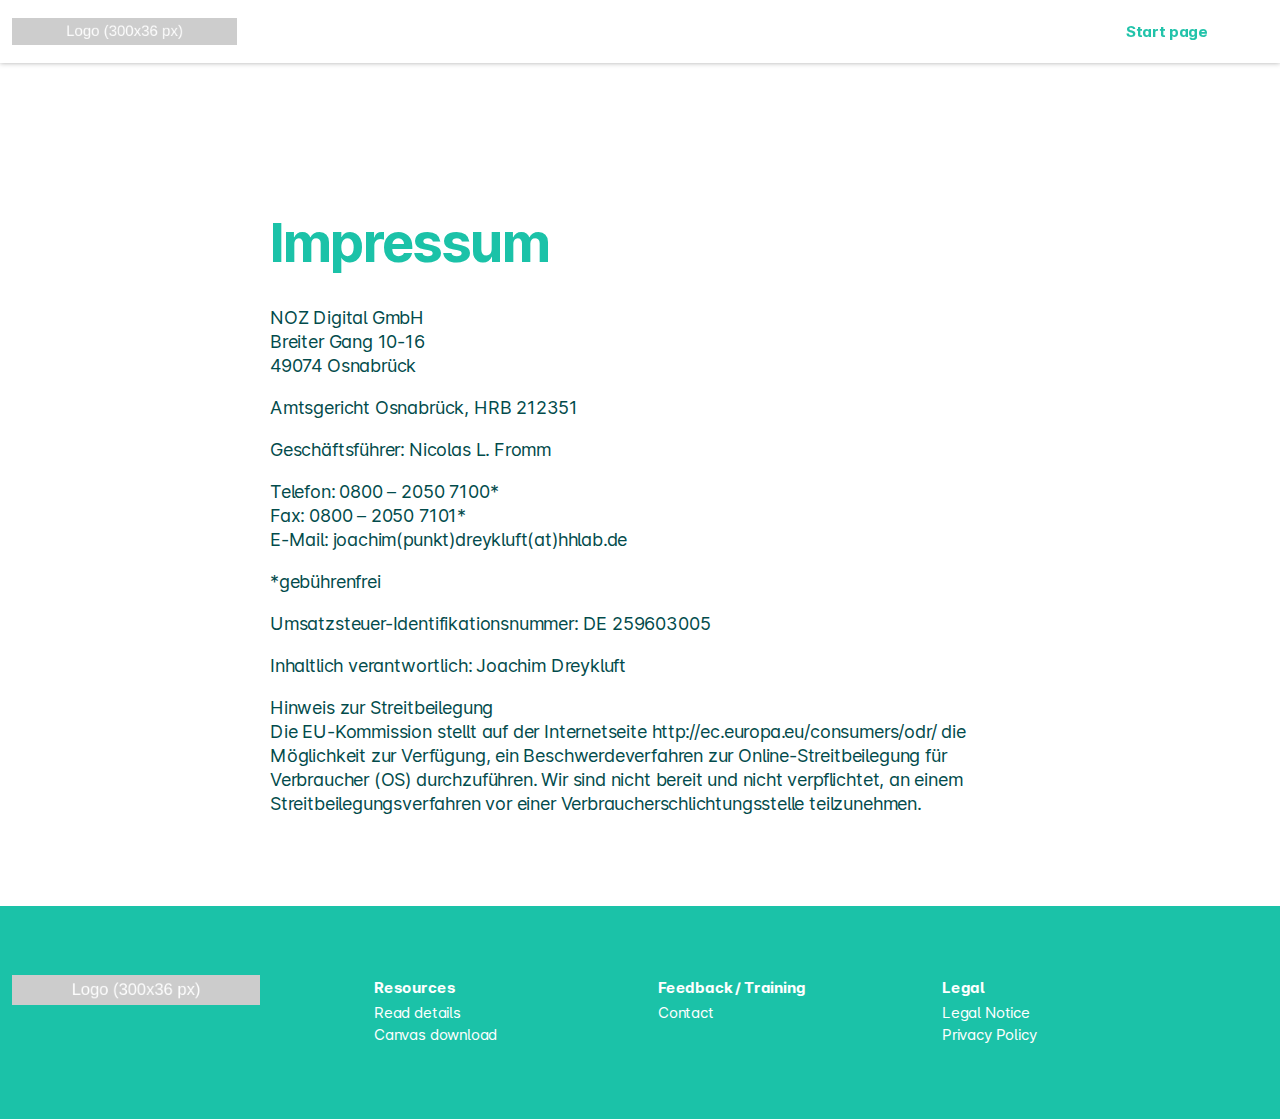
==== legal.html @ 2417a709 "Add imprint, mobile optimization" ====
<!DOCTYPE html>
<html lang="de">
  <head>
    <meta charset="utf-8">
    <meta http-equiv="X-UA-Compatible" content="ie=edge,chrome=1">
    <meta name="viewport" content="width=device-width, initial-scale=1, shrink-to-fit=no">

    <title>The Value Cube</title>

    <meta name="author" content="Wolfgang Wopperer-Beholz">

    <link rel="shortcut icon" href="favicon.ico" />

    <meta name="robots" content="noindex">

    <link rel="stylesheet" href="css/styles.css"/>
    <script src="js/headroom.min.js"></script>
    <script src="js/aos.js"></script>
    <script src="js/main.js"></script>
  </head>
  <body>

    <header class="block block-pf-navigation">
      <div class="container">
        <div class="block-pf-navigation--logo">
          <a href="/">
            <!-- TODO -->
            <img src="media/dummy_logo-300x36-px.png" alt="The Value Cube">
          </a>
        </div>
        <nav class="block-pf-navigation--nav">
          <ul>
            <li class="nav-item  menu-item-">
              <a href="/" title="Go to start page">Start page</a>
            </li>
          </ul>
        </nav>
      </div>
    </header>

    <section class="markupcontent">
      <div class="container">
        <h1>Impressum</h1>

        <p>NOZ Digital GmbH<br />
        Breiter Gang 10-16<br />
        49074 Osnabrück</p>

        <p>Amtsgericht Osnabrück, HRB 212351</p>

        <p>Geschäftsführer: Nicolas L. Fromm</p>

        <p>Telefon: 0800 – 2050 7100*<br />
        Fax: 0800 – 2050 7101*<br />
        E-Mail: joachim(punkt)dreykluft(at)hhlab.de</p>

        <p>*gebührenfrei</p>

        <p>Umsatzsteuer-Identifikationsnummer: DE 259603005</p>

        <p>Inhaltlich verantwortlich: Joachim Dreykluft</p>

        <p>Hinweis zur Streitbeilegung<br />
        Die EU-Kommission stellt auf der Internetseite http://ec.europa.eu/consumers/odr/ die Möglichkeit zur Verfügung, ein Beschwerdeverfahren zur Online-Streitbeilegung für Verbraucher (OS) durchzuführen. Wir sind nicht bereit und nicht verpflichtet, an einem Streitbeilegungsverfahren vor einer Verbraucherschlichtungsstelle teilzunehmen.</p>
      </div>
    </section>

<!-- TODO Footer von index.html holen!! -->
<section class="block block-pf-footer" id="">
  <div class="block-pf-footer__container">
    <div class="block-pf-footer__logo">
      <img src="media/dummy_logo-300x36-px.png" alt="The Value Cube">
    </div>
    <div class="block-pf-footer__nav">
      <div class="block-pf-footer__nav__more">
        <div>
          <div class="block-pf-footer__nav__more__head">Resources</div>
          <ul>

            <li class="linklist">
              <a href="" title="Go to ">Read details</a>
            </li>

            <li class="linklist">
              <a href="media/guide.pdf" title="Go to ">Canvas download</a>
            </li>

          </ul>
        </div>

        <div>
          <div class="block-pf-footer__nav__more__head">Feedback / Training</div>
          <ul>

            <li class="linklist">
              <a href="mailto:hello@test.com" title="">Contact</a>
            </li>

          </ul>
        </div>

        <div>
          <div class="block-pf-footer__nav__more__head">Legal</div>
          <ul>

            <li class="linklist">
              <a href="legal.html" title="Go to Legal Notice">Legal Notice</a>
            </li>

            <li class="linklist">
              <a href="privacy.html" title="Go to Privacy Policy">Privacy Policy</a>
            </li>

          </ul>
        </div>

      </div>
    </div>
  </div>
</section>

  </body>
</html>
---- css/styles.css ----
@import "imports/reset.css";
@import "imports/variables.css";
@import "imports/fonts.css";
@import "imports/type.css";
@import "imports/layout.css";
@import "imports/block.css";

/* Components */
@import "imports/button.css";
@import "imports/input.css";

/* Layouts */
@import "imports/markupcontent.css";

/* Blocks */
@import "imports/block-header-1.css";
@import "imports/block-header-2.css";
@import "imports/block-header-3.css";
@import "imports/block-heading.css";
@import "imports/block-hero-1.css";
@import "imports/block-hero-2.css";
@import "imports/block-hero-3.css";
@import "imports/block-one-column-1.css";
@import "imports/block-two-column-1.css";
@import "imports/block-three-column-1.css";
@import "imports/block-four-column-1.css";
@import "imports/block-cta-bar.css";
@import "imports/block-footer-1.css";
@import "imports/block-footer-2.css";
@import "imports/block-text-1.css";
@import "imports/block-feature-1.css";
@import "imports/block-feature-2.css";
@import "imports/block-media-1.css";
@import "imports/block-media-2.css";
@import "imports/block-field-animation-1.css";
@import "imports/block-feature-list-1.css";
@import "imports/block-logos-1.css";
@import "imports/block-pf-navigation.css";
@import "imports/block-pf-footer.css";
@import "imports/block-pf-youtube-video.css";

/* External */
@import "imports/aos.css";
@import "imports/fa-base.css";
@import "imports/fa-brands.css";
@import "imports/fa-solid.css";

html {
  font-size: 18px;
  scroll-behavior: smooth;
}

*::-moz-selection {
  background: var(--color-primary-1);
  color: var(--color-white);
}

*::-webkit-selection {
  background: var(--color-primary-1);
  color: var(--color-white);
}

*::selection {
  background: var(--color-primary-1);
  color: var(--color-white);
}
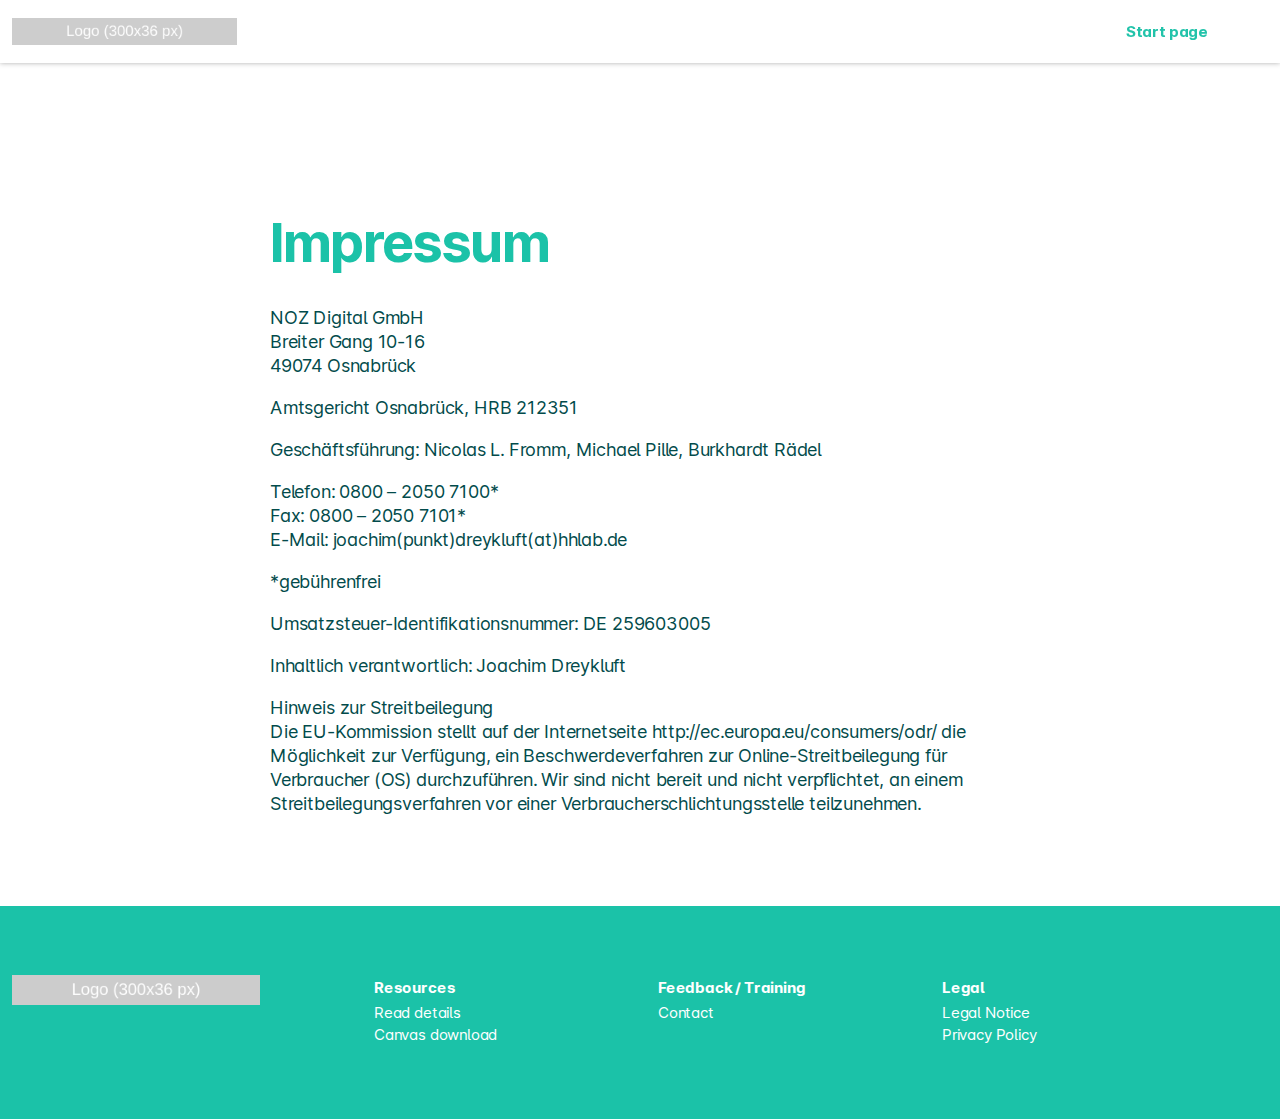
==== commit 35b13d02: "Adjust imprint" ====
--- a/legal.html
+++ b/legal.html
@@ -48,7 +48,7 @@
 
         <p>Amtsgericht Osnabrück, HRB 212351</p>
 
-        <p>Geschäftsführer: Nicolas L. Fromm</p>
+        <p>Geschäftsführung: Nicolas L. Fromm, Michael Pille, Burkhardt Rädel</p>
 
         <p>Telefon: 0800 – 2050 7100*<br />
         Fax: 0800 – 2050 7101*<br />
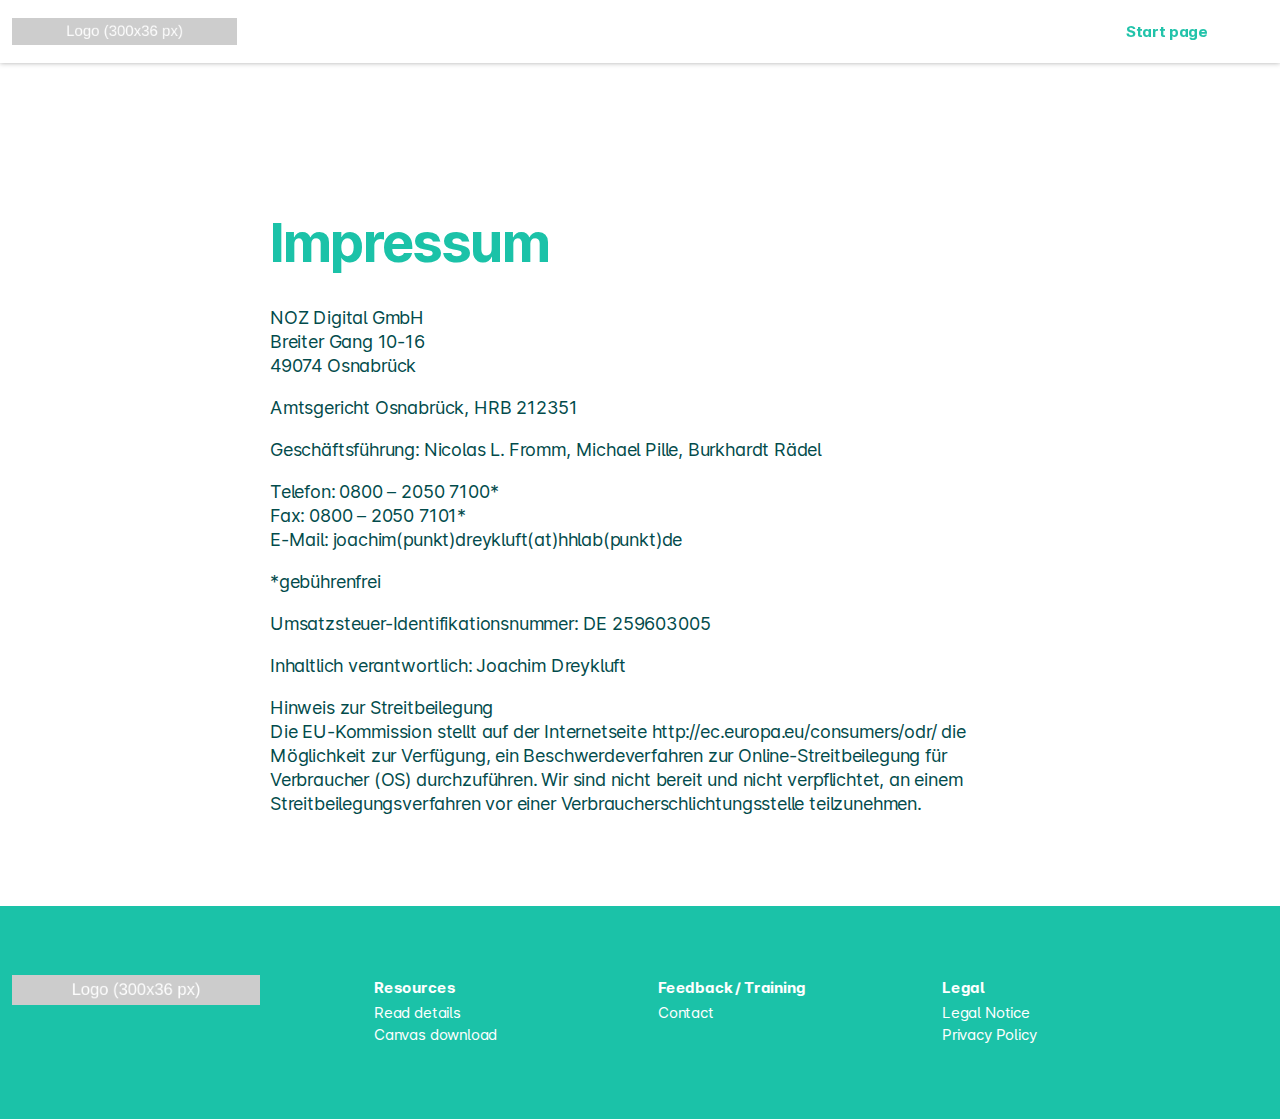
==== commit ff68cddf: "Add privacy pge, adjust imprint, add language code on index page" ====
--- a/legal.html
+++ b/legal.html
@@ -52,7 +52,7 @@
 
         <p>Telefon: 0800 – 2050 7100*<br />
         Fax: 0800 – 2050 7101*<br />
-        E-Mail: joachim(punkt)dreykluft(at)hhlab.de</p>
+        E-Mail: joachim(punkt)dreykluft(at)hhlab(punkt)de</p>
 
         <p>*gebührenfrei</p>
 
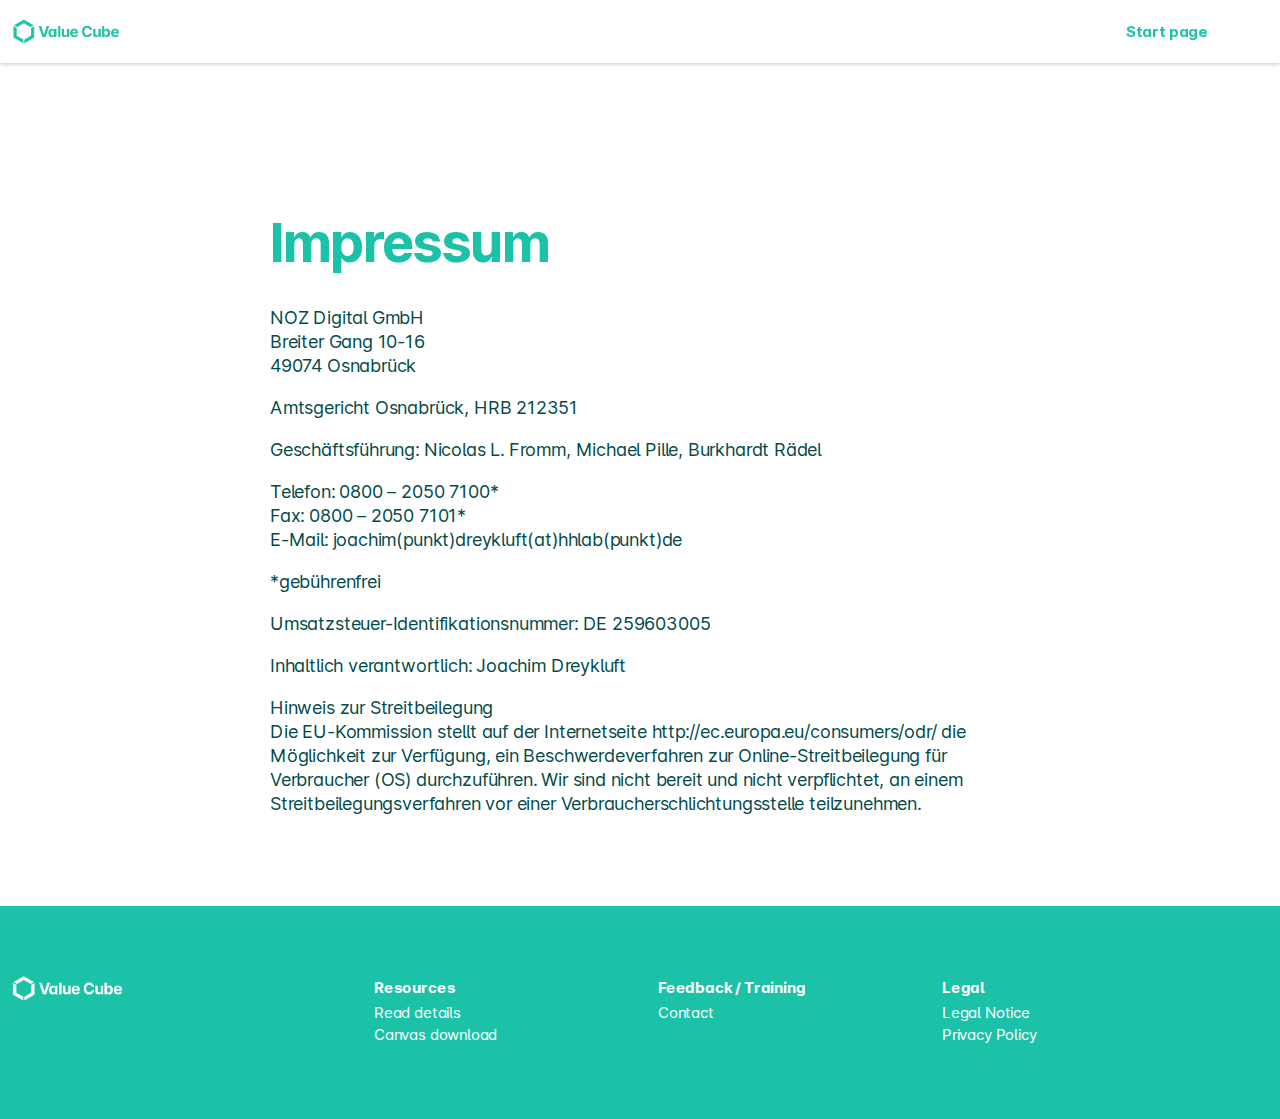
==== commit 2a620919: "Change email in footer and change logos on privacy and legal page" ====
--- a/legal.html
+++ b/legal.html
@@ -24,8 +24,7 @@
       <div class="container">
         <div class="block-pf-navigation--logo">
           <a href="/">
-            <!-- TODO -->
-            <img src="media/dummy_logo-300x36-px.png" alt="The Value Cube">
+            <img src="media/Logo small.png" alt="Value Cube logo">
           </a>
         </div>
         <nav class="block-pf-navigation--nav">
@@ -69,7 +68,7 @@
 <section class="block block-pf-footer" id="">
   <div class="block-pf-footer__container">
     <div class="block-pf-footer__logo">
-      <img src="media/dummy_logo-300x36-px.png" alt="The Value Cube">
+      <img src="media/Logo small white.png" alt="Value Cube logo">
     </div>
     <div class="block-pf-footer__nav">
       <div class="block-pf-footer__nav__more">
@@ -93,7 +92,7 @@
           <ul>
 
             <li class="linklist">
-              <a href="mailto:hello@test.com" title="">Contact</a>
+              <a href="mailto:hello@valuecube.org" title="Get in touch">Contact</a>
             </li>
 
           </ul>
--- a/css/styles.css
+++ b/css/styles.css
@@ -16,7 +16,6 @@
 @import "imports/block-header-1.css";
 @import "imports/block-header-2.css";
 @import "imports/block-header-3.css";
-@import "imports/block-heading.css";
 @import "imports/block-hero-1.css";
 @import "imports/block-hero-2.css";
 @import "imports/block-hero-3.css";
